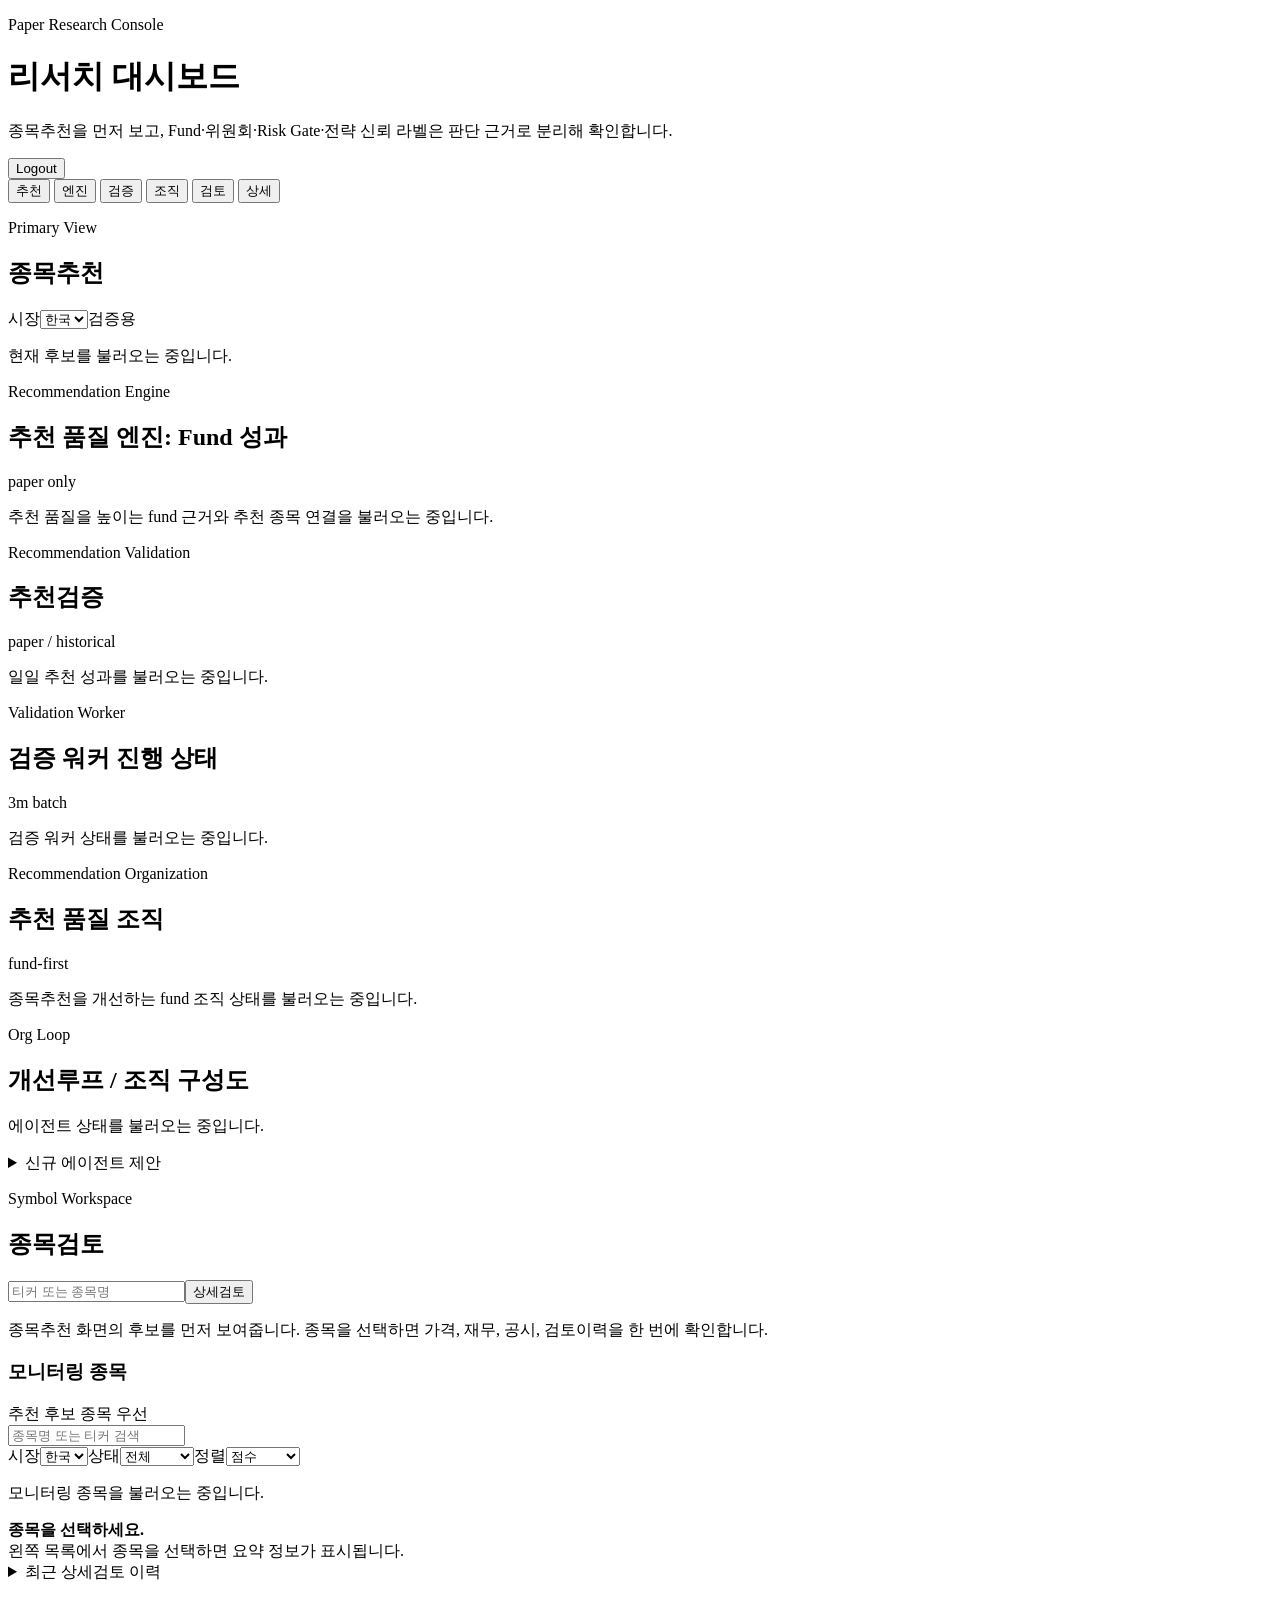
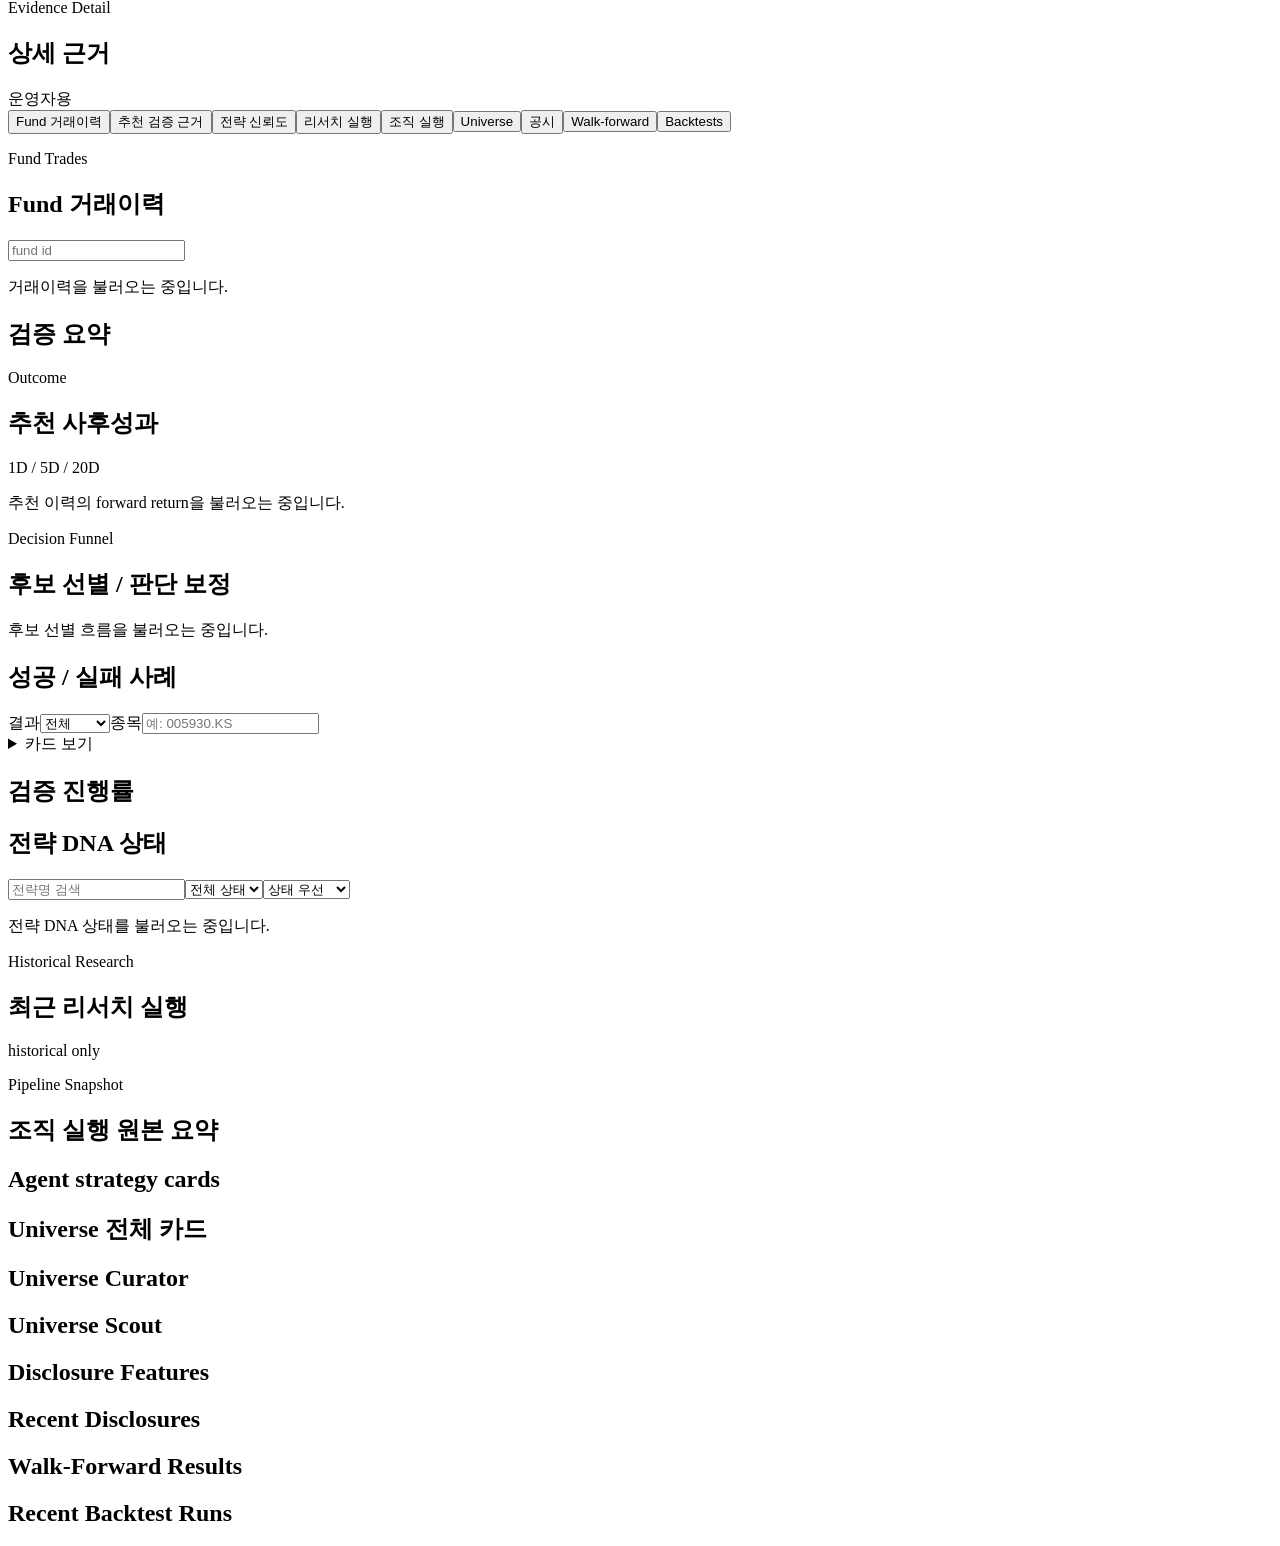
==== static/monitor.html @ f39ba3f5 "Initial paper trader sync" ====
<!DOCTYPE html>
<html lang="ko">
<head>
  <meta charset="UTF-8">
  <meta name="viewport" content="width=device-width, initial-scale=1.0">
  <title>Paper Trader Recommendation Console</title>
  <meta name="root-path" content="/paper-trader">
  <link rel="stylesheet" href="./static/style.css?v=20260515fundStatus1">
</head>
<body>
<div class="app-shell monitor-compact ux-redesign ui-cleanup ui-system">
  <header class="topbar app-header">
    <div>
      <p class="eyebrow">Paper Research Console</p>
      <h1>리서치 대시보드</h1>
      <p class="header-subtitle">종목추천을 먼저 보고, Fund·위원회·Risk Gate·전략 신뢰 라벨은 판단 근거로 분리해 확인합니다.</p>
    </div>
    <div class="topbar-actions title-actions">
      <button id="logout-btn" class="secondary logout-compact">Logout</button>
    </div>
  </header>

  <nav class="monitor-tabs" aria-label="monitor sections">
    <button class="monitor-tab active primary-tab" data-tab="overview">추천</button>
    <button class="monitor-tab" data-tab="funds">엔진</button>
    <button class="monitor-tab" data-tab="validation">검증</button>
    <button class="monitor-tab" data-tab="org">조직</button>
    <button class="monitor-tab" data-tab="symbols">검토</button>
    <button class="monitor-tab" data-tab="details">상세</button>
  </nav>

  <main class="layout ux-layout">
    <section class="panel metrics recommendation-hero tab-panel active ux-primary-panel" data-tab-panel="overview">
      <div class="section-header">
        <div><p class="eyebrow">Primary View</p><h2>종목추천</h2></div>
        <div class="market-switcher"><label for="market-filter">시장</label><select id="market-filter"><option value="KR" selected>한국</option><option value="US">미국</option></select><span class="tag">검증용</span></div>
      </div>
      <p id="recommendations-summary" class="summary-sentence">현재 후보를 불러오는 중입니다.</p>
      <div id="recommendations-cards" class="recommendation-card-list"></div>
    </section>

    <section class="panel metrics tab-panel ux-primary-panel" data-tab-panel="funds">
      <div class="section-header"><div><p class="eyebrow">Recommendation Engine</p><h2>추천 품질 엔진: Fund 성과</h2></div><span class="tag">paper only</span></div>
      <p id="fund-performance-summary" class="summary-sentence">추천 품질을 높이는 fund 근거와 추천 종목 연결을 불러오는 중입니다.</p>
      <div id="fund-performance-metrics" class="metric-grid"></div>
      <div id="fund-performance-extra" class="fund-extra-grid"></div>
      <div id="fund-performance-cards" class="audit-card-list"></div>
    </section>

    <section class="panel metrics tab-panel ux-primary-panel validation-main-panel" data-tab-panel="validation">
      <div class="section-header"><div><p class="eyebrow">Recommendation Validation</p><h2>추천검증</h2></div><span class="tag">paper / historical</span></div>
      <p id="validation-daily-summary" class="summary-sentence">일일 추천 성과를 불러오는 중입니다.</p>
      <div id="validation-daily-metrics" class="metric-grid"></div>
      <section class="nested-panel validation-worker-panel"><div class="section-header"><div><p class="eyebrow">Validation Worker</p><h2>검증 워커 진행 상태</h2></div><span class="tag">3m batch</span></div><p id="validation-worker-summary" class="summary-sentence">검증 워커 상태를 불러오는 중입니다.</p><div id="validation-worker-metrics" class="metric-grid"></div></section>
      <div id="validation-main-cards" class="audit-card-list"></div>
    </section>

    <section class="panel tab-panel ux-primary-panel" data-tab-panel="org">
      <div class="section-header"><div><p class="eyebrow">Recommendation Organization</p><h2>추천 품질 조직</h2></div><span class="tag">fund-first</span></div>
      <p id="fund-org-summary" class="summary-sentence">종목추천을 개선하는 fund 조직 상태를 불러오는 중입니다.</p>
      <div id="fund-org-metrics" class="metric-grid"></div>
      <div id="fund-org-cards" class="audit-card-list"></div>
    </section>

    <section class="panel tab-panel ux-secondary-panel" data-tab-panel="org">
      <div class="section-header"><div><p class="eyebrow">Org Loop</p><h2>개선루프 / 조직 구성도</h2></div></div>
      <div id="org-evaluation-metrics" class="metric-grid"></div>
      <p id="org-status-note" class="summary-sentence">에이전트 상태를 불러오는 중입니다.</p>
      <div id="org-topology" class="org-topology"></div>
      <div id="org-evaluation-cards" class="audit-card-list"></div>
      <details class="compact-raw-details"><summary>신규 에이전트 제안</summary><div id="agent-proposal-cards" class="audit-card-list"></div></details>
    </section>

    <section class="panel metrics tab-panel ux-primary-panel" data-tab-panel="symbols">
      <div class="section-header"><div><p class="eyebrow">Symbol Workspace</p><h2>종목검토</h2></div><div class="strategy-controls symbol-actionbar"><input id="symbol-review-input" placeholder="티커 또는 종목명"><button id="symbol-review-btn" class="button secondary">상세검토</button></div></div>
      <p id="symbol-review-summary" class="summary-sentence">종목추천 화면의 후보를 먼저 보여줍니다. 종목을 선택하면 가격, 재무, 공시, 검토이력을 한 번에 확인합니다.</p>
      <div class="split-workarea symbol-workarea" id="symbol-workarea">
        <aside class="side-panel symbol-history-panel">
          <div class="side-panel-head"><div><h3>모니터링 종목</h3><span class="hint">추천 후보 종목 우선</span></div></div>
          <div class="symbol-filter-panel"><input id="universe-search" placeholder="종목명 또는 티커 검색"><div class="symbol-filter-grid"><label><span>시장</span><select id="universe-market-filter"><option value="all">전체</option><option value="KR" selected>한국</option><option value="US">미국</option></select></label><label><span>상태</span><select id="universe-status-filter"><option value="all">전체</option><option value="active">활성</option><option value="watch">관찰</option><option value="rejected">제외</option><option value="quarantine">격리</option><option value="retired">퇴역</option><option value="benchmark">벤치마크</option></select></label><label><span>정렬</span><select id="universe-sort"><option value="score">점수</option><option value="name">이름</option><option value="bars">데이터</option><option value="updated">최근갱신</option></select></label></div></div>
          <p id="universe-summary" class="summary-sentence compact-summary">모니터링 종목을 불러오는 중입니다.</p>
          <div id="symbol-universe-list" class="audit-card-list compact-list symbol-list"></div>
        </aside>
        <div class="split-resizer" id="symbol-split-resizer" title="드래그해서 폭 조절"></div>
        <section class="detail-panel"><div id="symbol-review-drawer" class="symbol-review-drawer" aria-live="polite"></div><div id="symbol-review-result" class="audit-card-list"><div class="empty-state"><b>종목을 선택하세요.</b><br>왼쪽 목록에서 종목을 선택하면 요약 정보가 표시됩니다.</div></div></section>
      </div>
      <details class="compact-raw-details symbol-history-section"><summary>최근 상세검토 이력</summary><div id="symbol-review-history" class="audit-card-list compact-list"></div></details>
    </section>

    <section class="panel secondary-details tab-panel ux-primary-panel" data-tab-panel="details">
      <div class="section-header"><div><p class="eyebrow">Evidence Detail</p><h2>상세 근거</h2></div><span class="tag">운영자용</span></div>
      <div class="inner-tabs" id="detail-tabs"><button class="inner-tab active" data-detail-tab="fund-trades">Fund 거래이력</button><button class="inner-tab" data-detail-tab="validation-raw">추천 검증 근거</button><button class="inner-tab" data-detail-tab="strategy-raw">전략 신뢰도</button><button class="inner-tab" data-detail-tab="research-raw">리서치 실행</button><button class="inner-tab" data-detail-tab="org-raw">조직 실행</button><button class="inner-tab" data-detail-tab="universe">Universe</button><button class="inner-tab" data-detail-tab="disclosures">공시</button><button class="inner-tab" data-detail-tab="walkforward">Walk-forward</button><button class="inner-tab" data-detail-tab="backtests">Backtests</button></div>
      <div class="detail-tab-panel active" data-detail-tab-panel="fund-trades"><section class="nested-panel"><div class="section-header"><div><p class="eyebrow">Fund Trades</p><h2>Fund 거래이력</h2></div><input id="fund-trade-filter" placeholder="fund id"></div><p id="fund-trade-summary" class="summary-sentence">거래이력을 불러오는 중입니다.</p><div id="fund-trade-table"></div></section></div><div class="detail-tab-panel" data-detail-tab-panel="validation-raw"><section class="nested-panel"><h2>검증 요약</h2><p id="audit-summary-text" class="summary-sentence"></p><div id="recommendation-audit-metrics" class="metric-grid"></div></section><section class="nested-panel"><div class="section-header"><div><p class="eyebrow">Outcome</p><h2>추천 사후성과</h2></div><span class="tag">1D / 5D / 20D</span></div><p id="recommendation-outcome-summary" class="summary-sentence">추천 이력의 forward return을 불러오는 중입니다.</p><div id="recommendation-outcome-metrics" class="metric-grid"></div><div id="recommendation-outcome-table"></div></section><section class="nested-panel"><div class="section-header"><div><p class="eyebrow">Decision Funnel</p><h2>후보 선별 / 판단 보정</h2></div></div><p id="candidate-funnel-summary" class="summary-sentence">후보 선별 흐름을 불러오는 중입니다.</p><div id="candidate-funnel-metrics" class="metric-grid"></div><div id="calibration-findings" class="audit-card-list compact-list"></div></section><section class="nested-panel"><div class="section-header"><h2>성공 / 실패 사례</h2></div><div class="filter-bar"><label>결과<select id="audit-result-filter"><option value="all">전체</option><option value="success">성공</option><option value="fail">실패</option><option value="timeout">Timeout</option></select></label><label>종목<input id="audit-symbol-filter" placeholder="예: 005930.KS"></label></div><div id="recommendation-audit-table"></div><details class="inline-details"><summary>카드 보기</summary><div id="recommendation-audit-cards" class="audit-card-list"></div></details></section><section class="nested-panel"><div class="section-header"><h2>검증 진행률</h2></div><div id="coverage-metrics" class="metrics-grid"></div></section></div>
      <div class="detail-tab-panel" data-detail-tab-panel="strategy-raw"><section class="nested-panel"><div class="section-header"><h2>전략 DNA 상태</h2><div class="strategy-controls"><input id="strategy-search" placeholder="전략명 검색"><select id="strategy-status-filter"><option value="all">전체 상태</option><option value="active">활성</option><option value="watch">관찰</option><option value="probation">검증유예</option><option value="retired">퇴역</option></select><select id="strategy-sort"><option value="status">상태 우선</option><option value="excess">초과수익순</option><option value="success">성공률순</option><option value="samples">샘플순</option><option value="recent">최근성과순</option></select></div></div><p id="strategy-summary" class="summary-sentence">전략 DNA 상태를 불러오는 중입니다.</p><div id="strategy-cards" class="audit-card-list"></div></section></div>
      <div class="detail-tab-panel" data-detail-tab-panel="research-raw"><section class="nested-panel"><div class="section-header"><div><p class="eyebrow">Historical Research</p><h2>최근 리서치 실행</h2></div><span class="tag">historical only</span></div><div id="research-metrics" class="metric-grid"></div><div id="promoted-table"></div></section></div>
      <div class="detail-tab-panel" data-detail-tab-panel="org-raw"><section class="nested-panel"><div class="section-header"><div><p class="eyebrow">Pipeline Snapshot</p><h2>조직 실행 원본 요약</h2></div></div><div id="org-metrics" class="metric-grid"></div><div id="org-roles-table"></div></section><section class="nested-panel"><div class="section-header"><h2>Agent strategy cards</h2></div><div id="agent-strategy-cards" class="audit-card-list compact-list"></div></section></div>
      <div class="detail-tab-panel" data-detail-tab-panel="universe"><h2>Universe 전체 카드</h2><div id="universe-cards" class="audit-card-list compact-list"></div><h2>Universe Curator</h2><div id="universe-curator-table"></div><h2>Universe Scout</h2><div id="universe-scout-table"></div></div>
      <div class="detail-tab-panel" data-detail-tab-panel="disclosures"><h2>Disclosure Features</h2><div id="disclosure-feature-table"></div><h2>Recent Disclosures</h2><div id="disclosure-table"></div></div>
      <div class="detail-tab-panel" data-detail-tab-panel="walkforward"><h2>Walk-Forward Results</h2><div id="walk-forward-table"></div></div>
      <div class="detail-tab-panel" data-detail-tab-panel="backtests"><h2>Recent Backtest Runs</h2><div id="backtest-runs-table"></div></div>
    </section>
  </main>
</div>
<script src="./static/monitor.js?v=20260515fundStatus1"></script>
<script>(function(){const ROOT=document.querySelector('meta[name="root-path"]')?.content||'';const b=document.getElementById('logout-btn');if(b)b.addEventListener('click',async()=>{await fetch(`${ROOT}/api/auth/logout`,{method:'POST'}).catch(()=>{});location.href=`${ROOT}/login`;});})();</script>
</body>
</html>
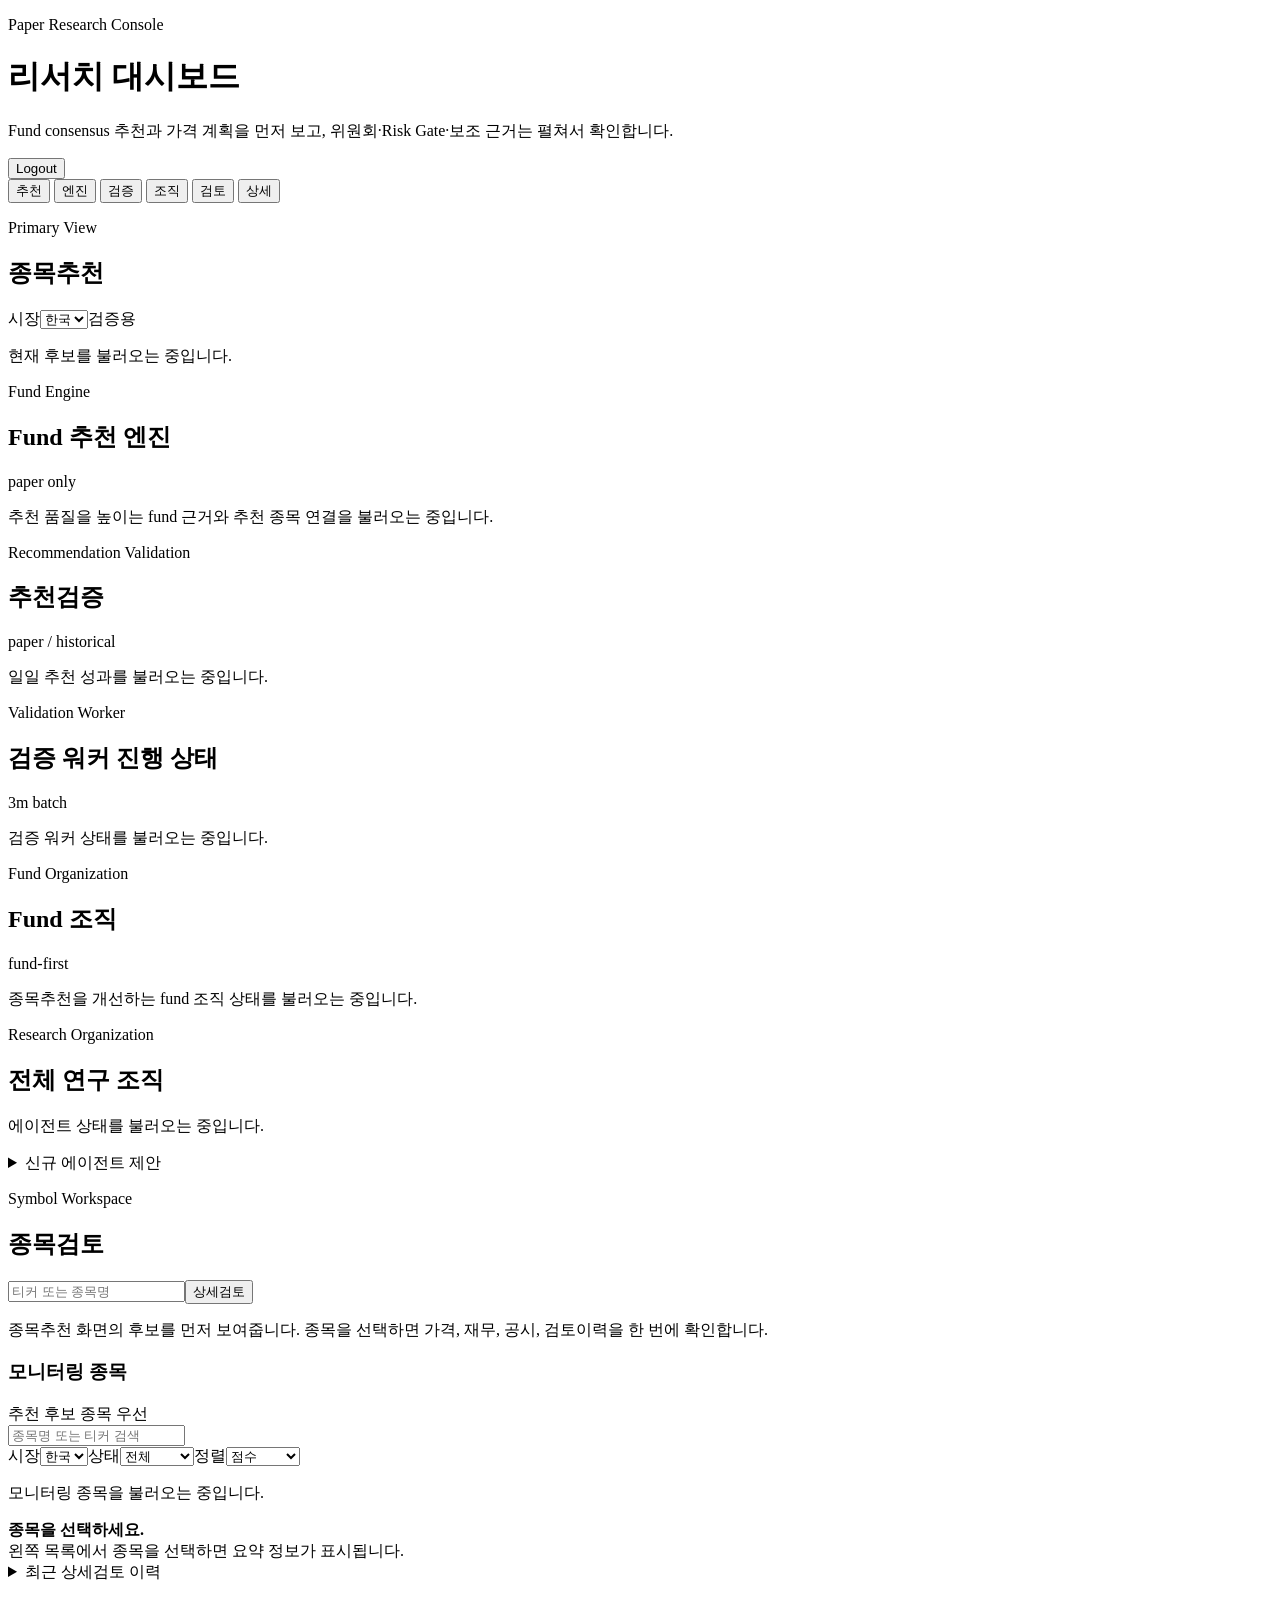
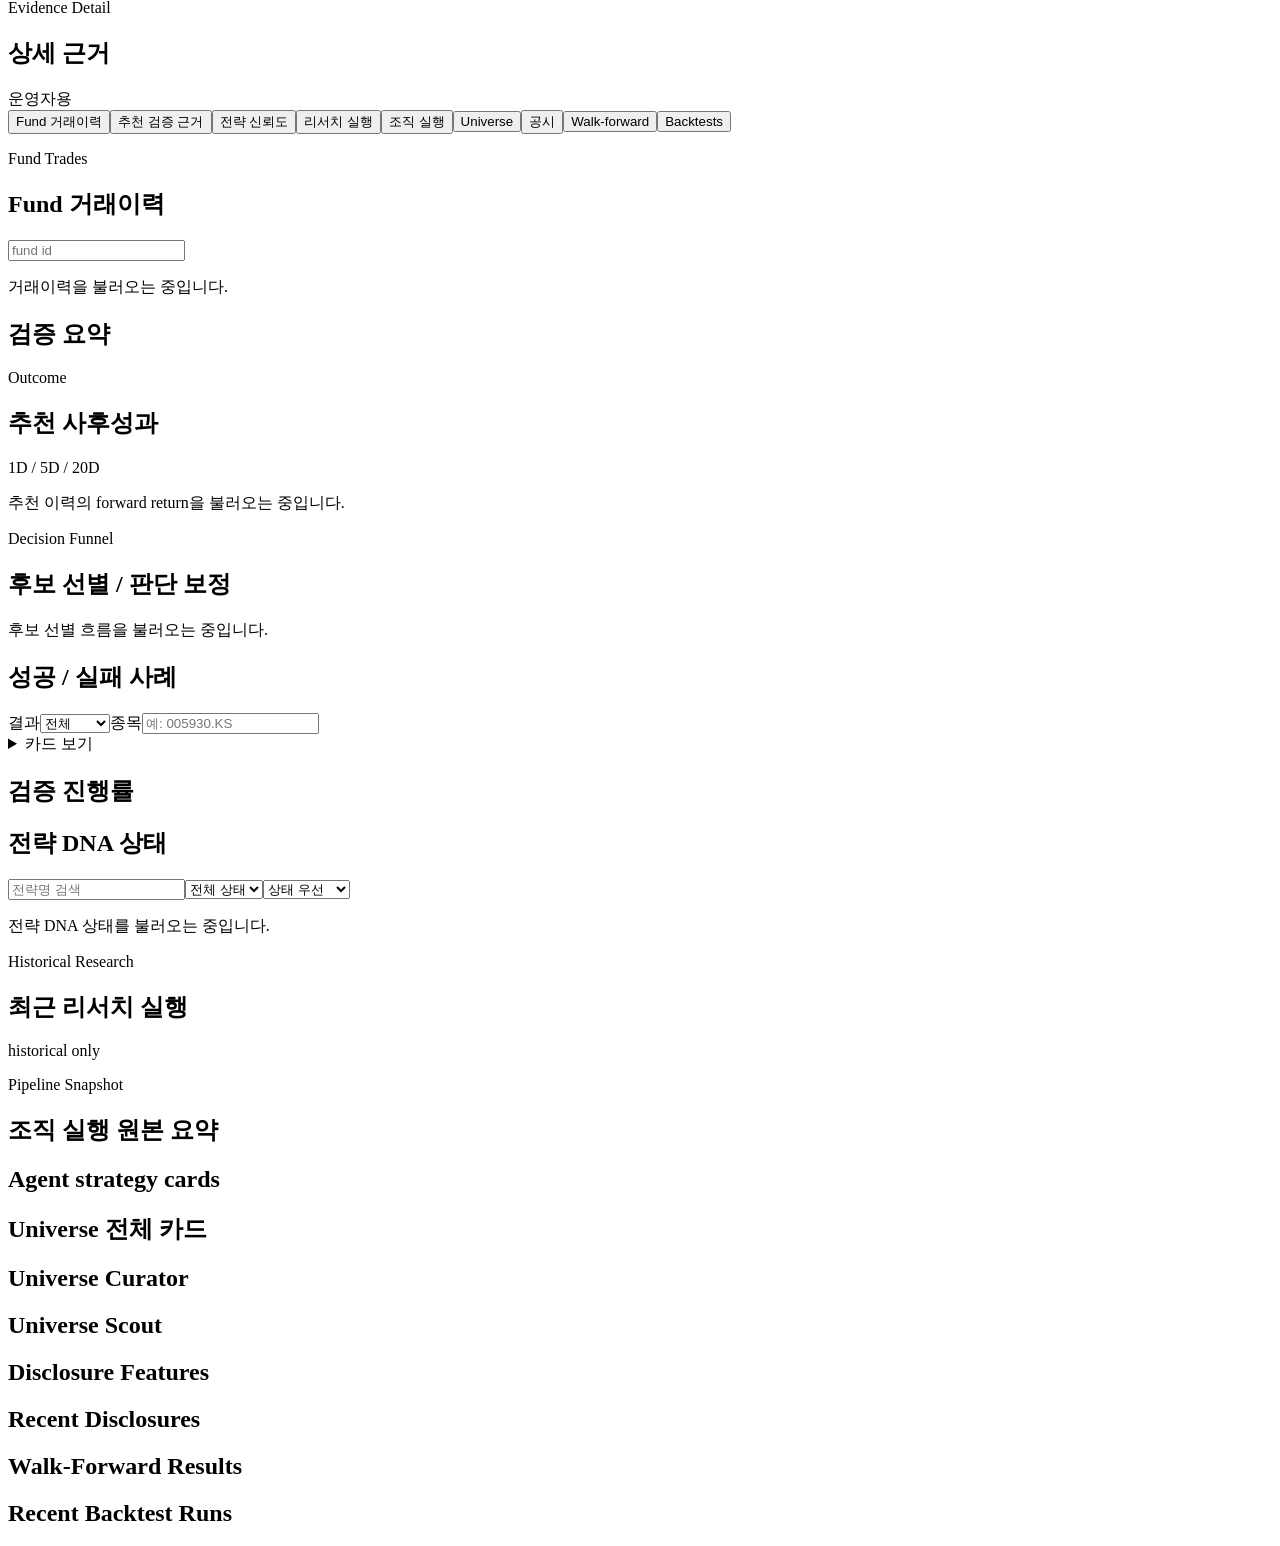
==== commit 2e6adce4: "feat: sync paper trader workspace" ====
--- a/static/monitor.html
+++ b/static/monitor.html
@@ -5,7 +5,7 @@
   <meta name="viewport" content="width=device-width, initial-scale=1.0">
   <title>Paper Trader Recommendation Console</title>
   <meta name="root-path" content="/paper-trader">
-  <link rel="stylesheet" href="./static/style.css?v=20260515fundStatus1">
+  <link rel="stylesheet" href="./static/style.css?v=20260520readabilitySweep1">
 </head>
 <body>
 <div class="app-shell monitor-compact ux-redesign ui-cleanup ui-system">
@@ -13,7 +13,7 @@
     <div>
       <p class="eyebrow">Paper Research Console</p>
       <h1>리서치 대시보드</h1>
-      <p class="header-subtitle">종목추천을 먼저 보고, Fund·위원회·Risk Gate·전략 신뢰 라벨은 판단 근거로 분리해 확인합니다.</p>
+      <p class="header-subtitle">Fund consensus 추천과 가격 계획을 먼저 보고, 위원회·Risk Gate·보조 근거는 펼쳐서 확인합니다.</p>
     </div>
     <div class="topbar-actions title-actions">
       <button id="logout-btn" class="secondary logout-compact">Logout</button>
@@ -40,7 +40,7 @@
     </section>
 
     <section class="panel metrics tab-panel ux-primary-panel" data-tab-panel="funds">
-      <div class="section-header"><div><p class="eyebrow">Recommendation Engine</p><h2>추천 품질 엔진: Fund 성과</h2></div><span class="tag">paper only</span></div>
+      <div class="section-header"><div><p class="eyebrow">Fund Engine</p><h2>Fund 추천 엔진</h2></div><span class="tag">paper only</span></div>
       <p id="fund-performance-summary" class="summary-sentence">추천 품질을 높이는 fund 근거와 추천 종목 연결을 불러오는 중입니다.</p>
       <div id="fund-performance-metrics" class="metric-grid"></div>
       <div id="fund-performance-extra" class="fund-extra-grid"></div>
@@ -56,14 +56,14 @@
     </section>
 
     <section class="panel tab-panel ux-primary-panel" data-tab-panel="org">
-      <div class="section-header"><div><p class="eyebrow">Recommendation Organization</p><h2>추천 품질 조직</h2></div><span class="tag">fund-first</span></div>
+      <div class="section-header"><div><p class="eyebrow">Fund Organization</p><h2>Fund 조직</h2></div><span class="tag">fund-first</span></div>
       <p id="fund-org-summary" class="summary-sentence">종목추천을 개선하는 fund 조직 상태를 불러오는 중입니다.</p>
       <div id="fund-org-metrics" class="metric-grid"></div>
       <div id="fund-org-cards" class="audit-card-list"></div>
     </section>
 
     <section class="panel tab-panel ux-secondary-panel" data-tab-panel="org">
-      <div class="section-header"><div><p class="eyebrow">Org Loop</p><h2>개선루프 / 조직 구성도</h2></div></div>
+      <div class="section-header"><div><p class="eyebrow">Research Organization</p><h2>전체 연구 조직</h2></div></div>
       <div id="org-evaluation-metrics" class="metric-grid"></div>
       <p id="org-status-note" class="summary-sentence">에이전트 상태를 불러오는 중입니다.</p>
       <div id="org-topology" class="org-topology"></div>
@@ -101,7 +101,7 @@
     </section>
   </main>
 </div>
-<script src="./static/monitor.js?v=20260515fundStatus1"></script>
+<script src="./static/monitor.js?v=20260520readabilitySweep1"></script>
 <script>(function(){const ROOT=document.querySelector('meta[name="root-path"]')?.content||'';const b=document.getElementById('logout-btn');if(b)b.addEventListener('click',async()=>{await fetch(`${ROOT}/api/auth/logout`,{method:'POST'}).catch(()=>{});location.href=`${ROOT}/login`;});})();</script>
 </body>
 </html>
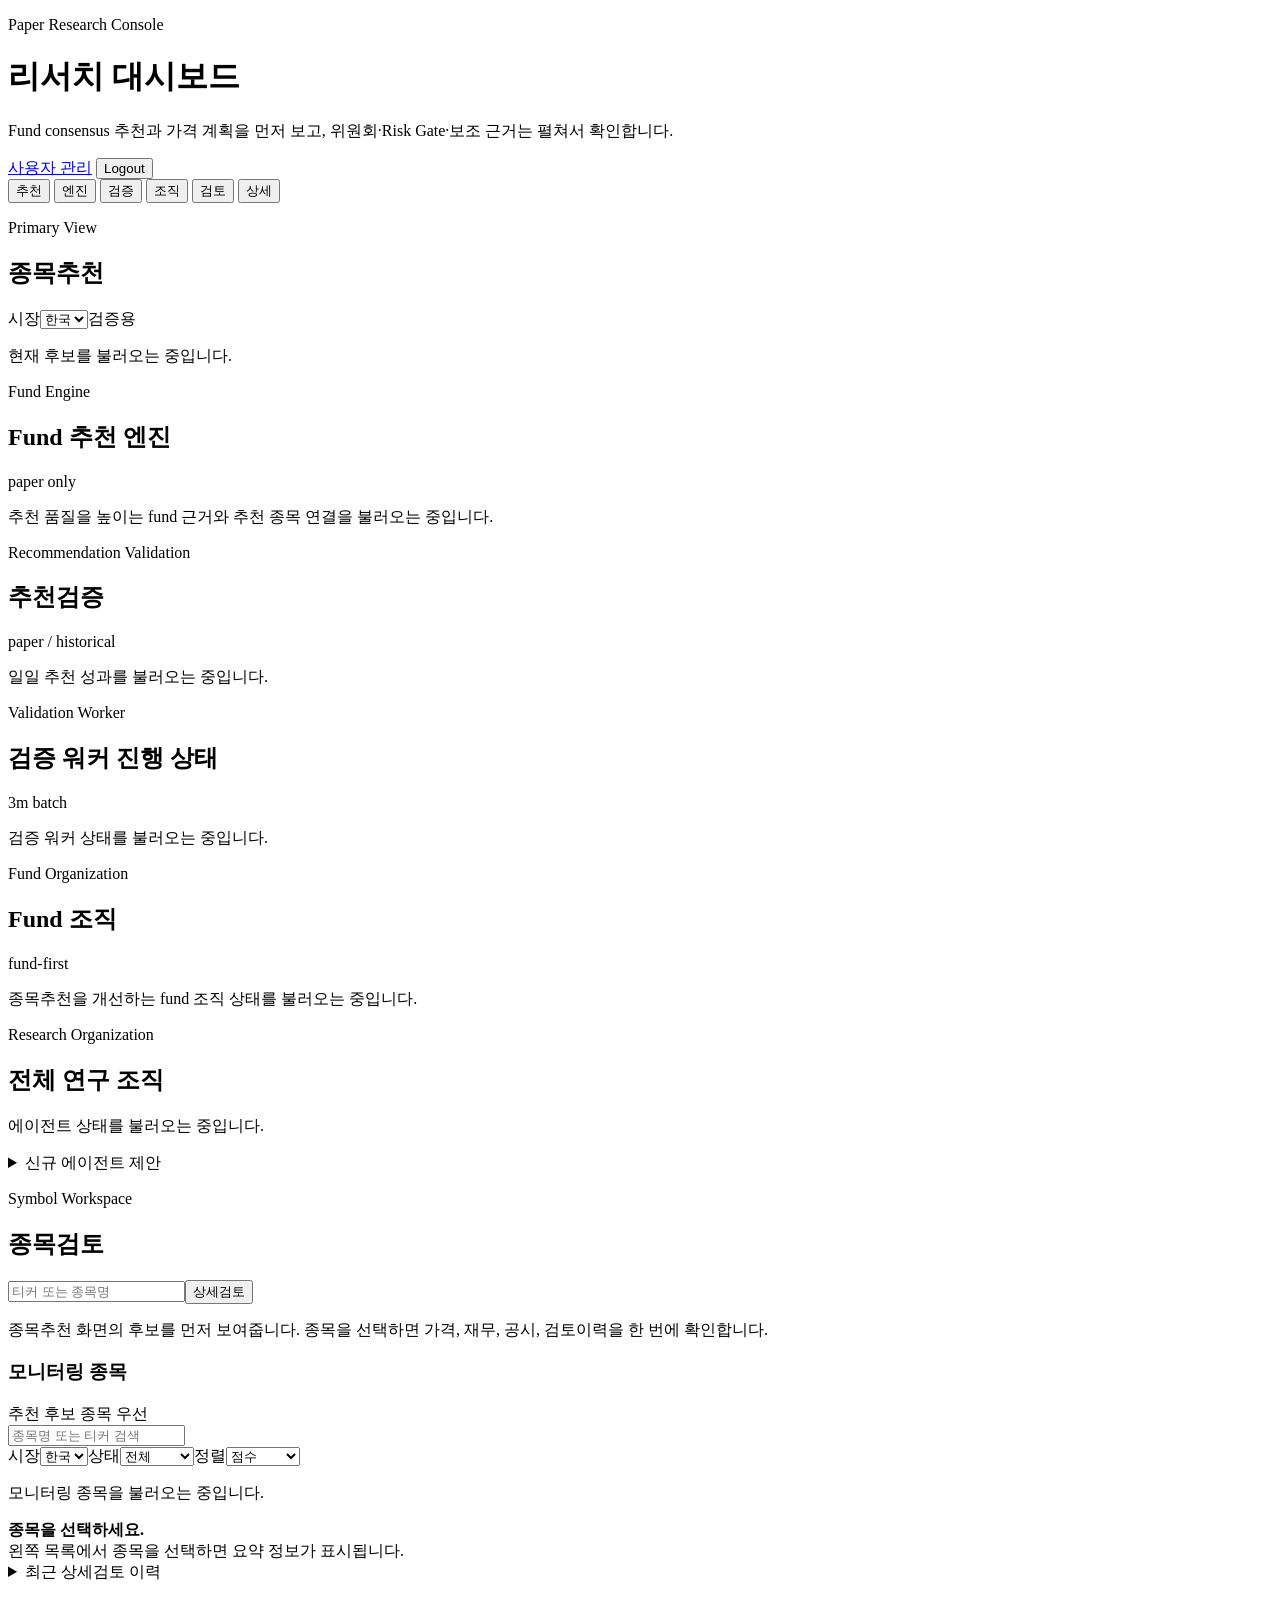
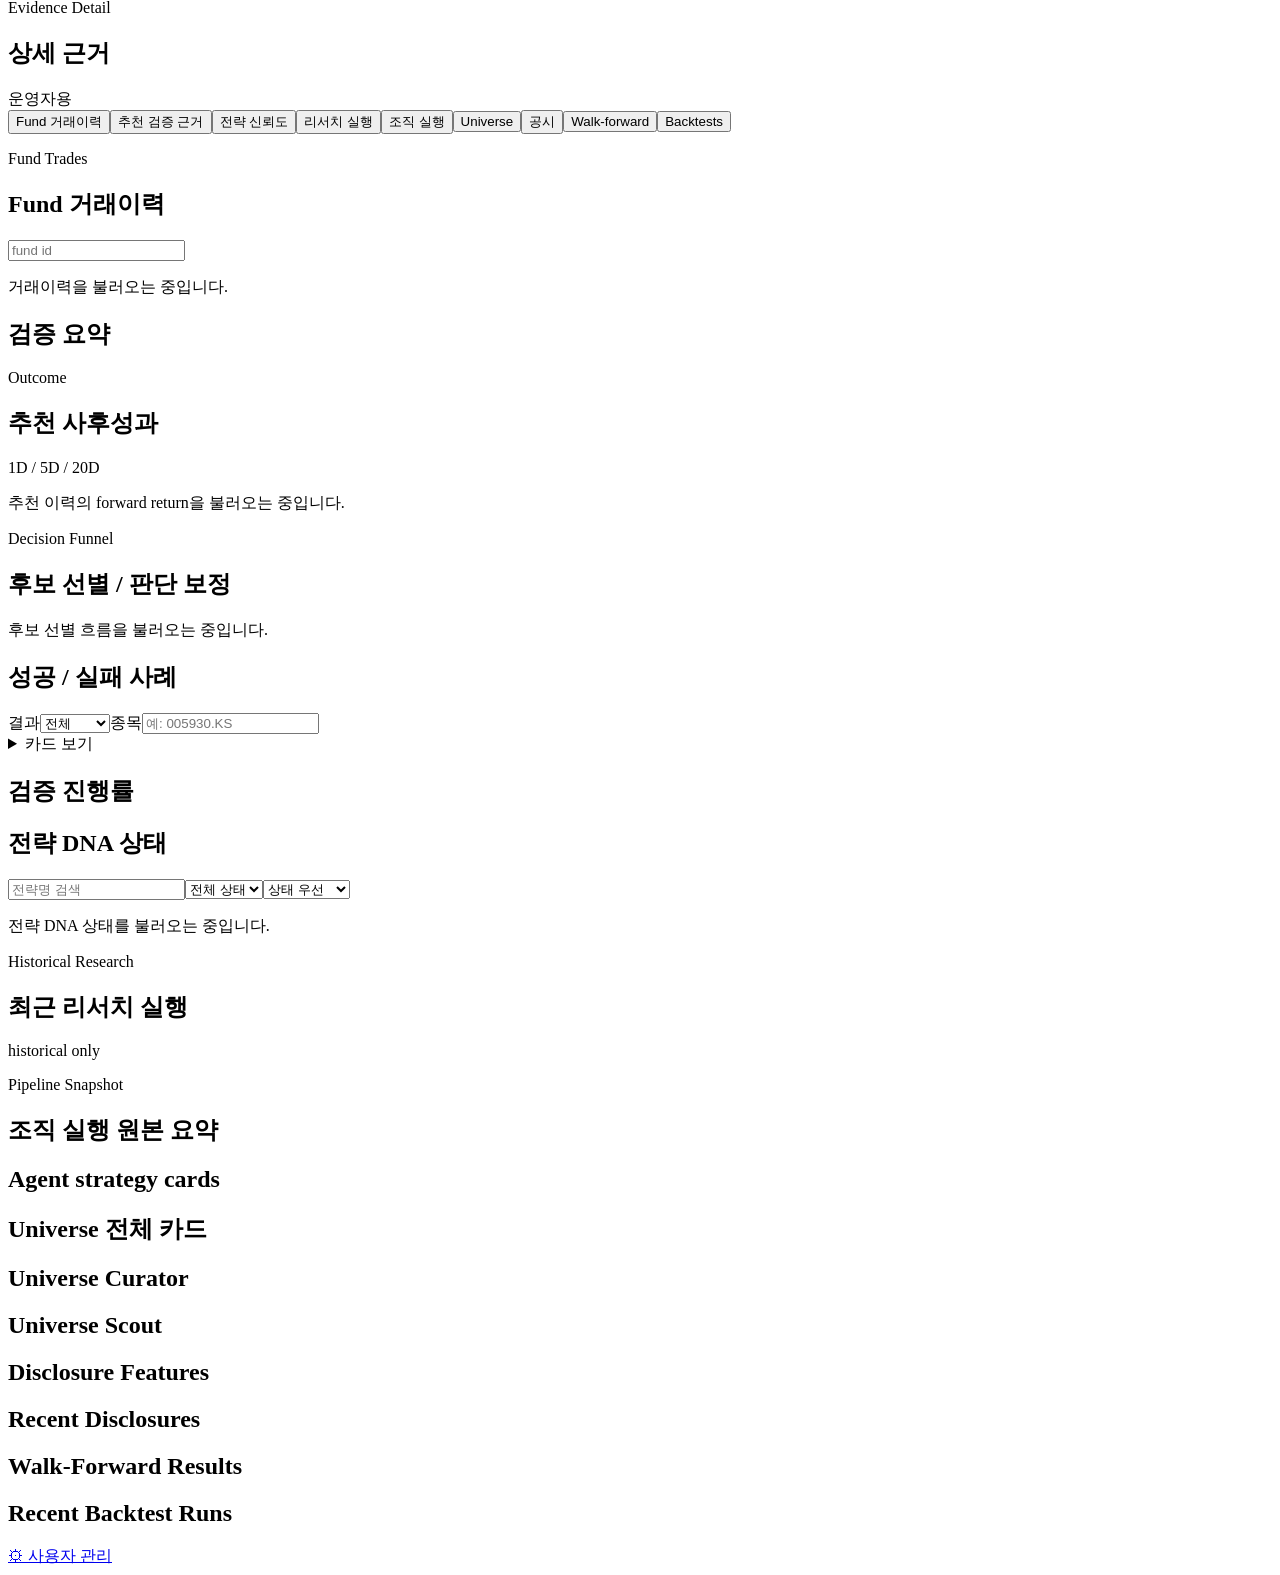
==== commit 650b45c5: "Paper Trader: paper-trading app, research org, and architecture review FastAPI paper/historical trad" ====
--- a/static/monitor.html
+++ b/static/monitor.html
@@ -5,7 +5,7 @@
   <meta name="viewport" content="width=device-width, initial-scale=1.0">
   <title>Paper Trader Recommendation Console</title>
   <meta name="root-path" content="/paper-trader">
-  <link rel="stylesheet" href="./static/style.css?v=20260520readabilitySweep1">
+  <link rel="stylesheet" href="./static/style.css?v=20260529riskModeFraming1">
 </head>
 <body>
 <div class="app-shell monitor-compact ux-redesign ui-cleanup ui-system">
@@ -16,6 +16,7 @@
       <p class="header-subtitle">Fund consensus 추천과 가격 계획을 먼저 보고, 위원회·Risk Gate·보조 근거는 펼쳐서 확인합니다.</p>
     </div>
     <div class="topbar-actions title-actions">
+      <a class="button admin-button" href="/paper-trader/users">사용자 관리</a>
       <button id="logout-btn" class="secondary logout-compact">Logout</button>
     </div>
   </header>
@@ -101,7 +102,8 @@
     </section>
   </main>
 </div>
-<script src="./static/monitor.js?v=20260520readabilitySweep1"></script>
+<script src="./static/monitor.js?v=20260529riskModeFraming1"></script>
 <script>(function(){const ROOT=document.querySelector('meta[name="root-path"]')?.content||'';const b=document.getElementById('logout-btn');if(b)b.addEventListener('click',async()=>{await fetch(`${ROOT}/api/auth/logout`,{method:'POST'}).catch(()=>{});location.href=`${ROOT}/login`;});})();</script>
+<a class="floating-admin-button" href="/paper-trader/users">⚙ 사용자 관리</a>
 </body>
 </html>
